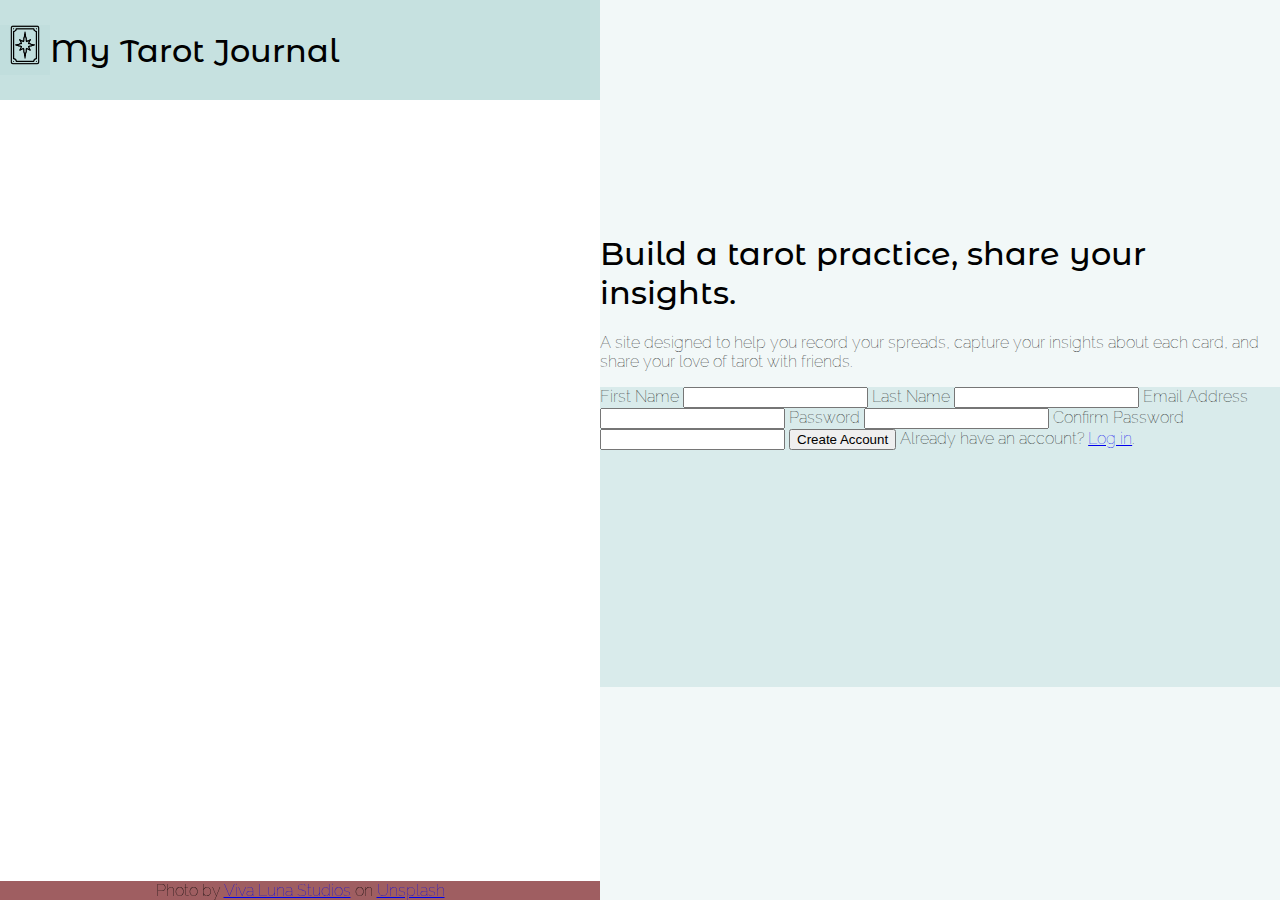
==== sign-up.html @ 5fe8c9bd "Initial commit" ====
<!DOCTYPE html>
<html lang="en">

<head>
    <meta charset="UTF-8">
    <meta http-equiv="X-UA-Compatible" content="IE=edge">
    <meta name="viewport" content="width=device-width, initial-scale=1.0">
    <link rel="stylesheet" type="text/css" href="style.css">
    <title>My Tarot Journal</title>
</head>

<body>
    <div class="container">
        <div class="sidebar">
            <div class="title">
                <img class="title" src="img/card-icon.png">
                <h1>My Tarot Journal</h1>
            </div>
            <div class="footer">Photo by <a href="https://unsplash.com/photos/GLsAydqqgzs" target="_blank">Viva Luna
                    Studios</a> on <a href="https://unsplash.com/" target="_blank">Unsplash</a></div>
        </div>
        <div class="main">
            <div class="hero">
                <h1>Build a tarot practice, share your insights.</h1>
                <p>A site designed to help you record your spreads, capture your insights about each card, and share
                    your love of tarot with friends.</p>
            </div>
            <div class="form">
                <form action="/" method="post">
                    <label for="firstname">First Name</label>
                    <input type="text" name="firstname" id="firstname">
                    <label for="lastname">Last Name</lable>
                        <input type="text" name="lastname" id="lastname">
                        <label for="email">Email Address</label>
                        <input type="email" id="email" name="email">
                        <label for="password">Password</label>
                        <input type="password" id="password" name="password">
                        <label for="confirm">Confirm Password</label>
                        <input type="password" id="confirm" name="confirm">
                        <button type="submit">Create Account</button>
                </form>
                Already have an account? <a href="_blank">Log in</a>.
            </div>
        </div>
    </div>
</body>

</html>
---- style.css ----
@import url('https://fonts.googleapis.com/css2?family=Montserrat+Alternates:wght@100;200;500&family=Raleway:wght@100;500&display=swap');

:root {
    /* CSS HEX */
    --powder-blue: #c0deddff;
    --dark-sky-blue: #7fbdd4ff;
    --persian-plum: #77191eff;
    --maximum-red: #cd2f24ff;
    --arylide-yellow: #ebd65eff;

    /* CSS HSL */
    --powder-blue: hsla(178, 31%, 81%, 1);
    --dark-sky-blue: hsla(196, 50%, 66%, 1);
    --persian-plum: hsla(357, 65%, 28%, 1);
    --maximum-red: hsla(4, 70%, 47%, 1);
    --arylide-yellow: hsla(51, 78%, 65%, 1);


}

* {
    box-sizing: border-box;
}

h1 {
    font-family: 'Montserrat Alternates', sans-serif;
    font-weight: 500;
}

body {
    font-family: 'Raleway', sans-serif;
    font-weight: 100;
}

.container {
    position: absolute;
    top: 0;
    left: 0;
    display: flex;
    height: 100vh;
}

.sidebar {
    width: 600px;
    background-image: url('img/full-deck-background.jpg');
    background-size: cover;
}

.title {
    height: 100px;
    display: flex;
    align-items: center;
    background-color: hsla(178, 31%, 81%, .9);
}

.title img {
    height: 50%;
}

.footer {
    position: fixed;
    bottom: 0;
    width: 600px;
    background-color: hsla(357, 65%, 28%, .7);
    text-align: center;
}

.main {
    display: flex;
    flex-direction: column;
    flex: 1;
    justify-content: center;
    background-color: hsla(178, 31%, 81%, .2);
}

.hero {}

.form {
    background-color: hsla(178, 31%, 81%, .5);
    height: 300px;
    display: flex;
    flex-direction: column;
}
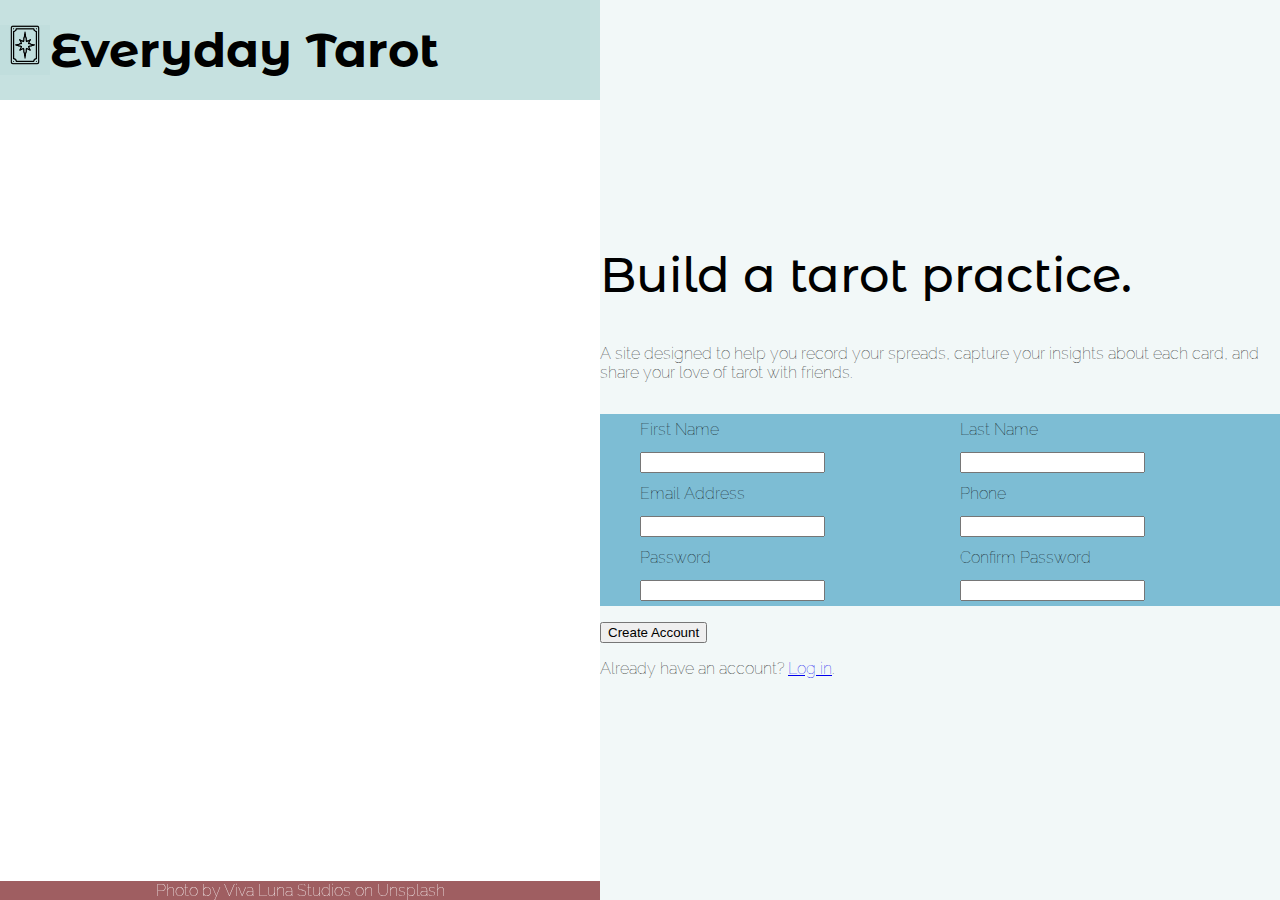
==== commit fa67e6a1: "Correct flex declarations" ====
--- a/sign-up.html
+++ b/sign-up.html
@@ -6,7 +6,7 @@
     <meta http-equiv="X-UA-Compatible" content="IE=edge">
     <meta name="viewport" content="width=device-width, initial-scale=1.0">
     <link rel="stylesheet" type="text/css" href="style.css">
-    <title>My Tarot Journal</title>
+    <title>Everyday Tarot</title>
 </head>
 
 <body>
@@ -14,33 +14,47 @@
         <div class="sidebar">
             <div class="title">
                 <img class="title" src="img/card-icon.png">
-                <h1>My Tarot Journal</h1>
+                <h1>Everyday Tarot</h1>
             </div>
             <div class="footer">Photo by <a href="https://unsplash.com/photos/GLsAydqqgzs" target="_blank">Viva Luna
                     Studios</a> on <a href="https://unsplash.com/" target="_blank">Unsplash</a></div>
         </div>
         <div class="main">
             <div class="hero">
-                <h1>Build a tarot practice, share your insights.</h1>
+                <h2>Build a tarot practice.</h2>
                 <p>A site designed to help you record your spreads, capture your insights about each card, and share
                     your love of tarot with friends.</p>
             </div>
             <div class="form">
                 <form action="/" method="post">
-                    <label for="firstname">First Name</label>
-                    <input type="text" name="firstname" id="firstname">
-                    <label for="lastname">Last Name</lable>
-                        <input type="text" name="lastname" id="lastname">
-                        <label for="email">Email Address</label>
-                        <input type="email" id="email" name="email">
-                        <label for="password">Password</label>
-                        <input type="password" id="password" name="password">
-                        <label for="confirm">Confirm Password</label>
-                        <input type="password" id="confirm" name="confirm">
-                        <button type="submit">Create Account</button>
+
+                    <ul>
+                        <li><label for="firstname">First Name</label><br />
+                            <input type="text" name="firstname" id="firstname">
+                        </li>
+                        <li><label for="lastname">Last Name</label><br />
+                            <input type="text" name="lastname" id="lastname">
+                        </li>
+                        <li><label for="email">Email Address</label><br />
+                            <input type="email" id="email" name="email">
+                        </li>
+                        <li>
+                            <lable for="phone">Phone</label><br />
+                                <input type="phone" id="phone" name="phone">
+                        </li>
+                        <li><label for="password">Password</label><br />
+                            <input type="password" id="password" name="password">
+                        </li>
+                        <li><label for="confirm">Confirm Password</label><br />
+                            <input type="password" id="confirm" name="confirm">
+                        </li>
+                    </ul>
+
+                    <button type="submit">Create Account</button>
                 </form>
-                Already have an account? <a href="_blank">Log in</a>.
+                <p>Already have an account? <a href="_blank">Log in</a>.</p>
             </div>
+
         </div>
     </div>
 </body>
--- a/style.css
+++ b/style.css
@@ -15,16 +15,17 @@
     --maximum-red: hsla(4, 70%, 47%, 1);
     --arylide-yellow: hsla(51, 78%, 65%, 1);
 
-
+    font-size: 16px;
 }
 
 * {
     box-sizing: border-box;
 }
 
-h1 {
+h2 {
     font-family: 'Montserrat Alternates', sans-serif;
     font-weight: 500;
+    font-size: 3rem;
 }
 
 body {
@@ -57,12 +58,23 @@
     height: 50%;
 }
 
+h1 {
+    font-family: 'Montserrat Alternates', sans-serif;
+    font-size: 3rem;
+}
+
 .footer {
     position: fixed;
     bottom: 0;
     width: 600px;
+    color: white;
     background-color: hsla(357, 65%, 28%, .7);
     text-align: center;
+}
+
+.footer a {
+    color: white;
+    text-decoration: none;
 }
 
 .main {
@@ -75,9 +87,20 @@
 
 .hero {}
 
-.form {
-    background-color: hsla(178, 31%, 81%, .5);
-    height: 300px;
+.section {
+    background-color: white;
+    box-shadow: 0px 0px 5px #989898;
+    padding: 10px;
+}
+
+ul {
     display: flex;
-    flex-direction: column;
+    flex-wrap: wrap;
+    list-style: none;
+    line-height: 2rem;
+    background-color: var(--dark-sky-blue);
+}
+
+ul li {
+    width: 50%;
 }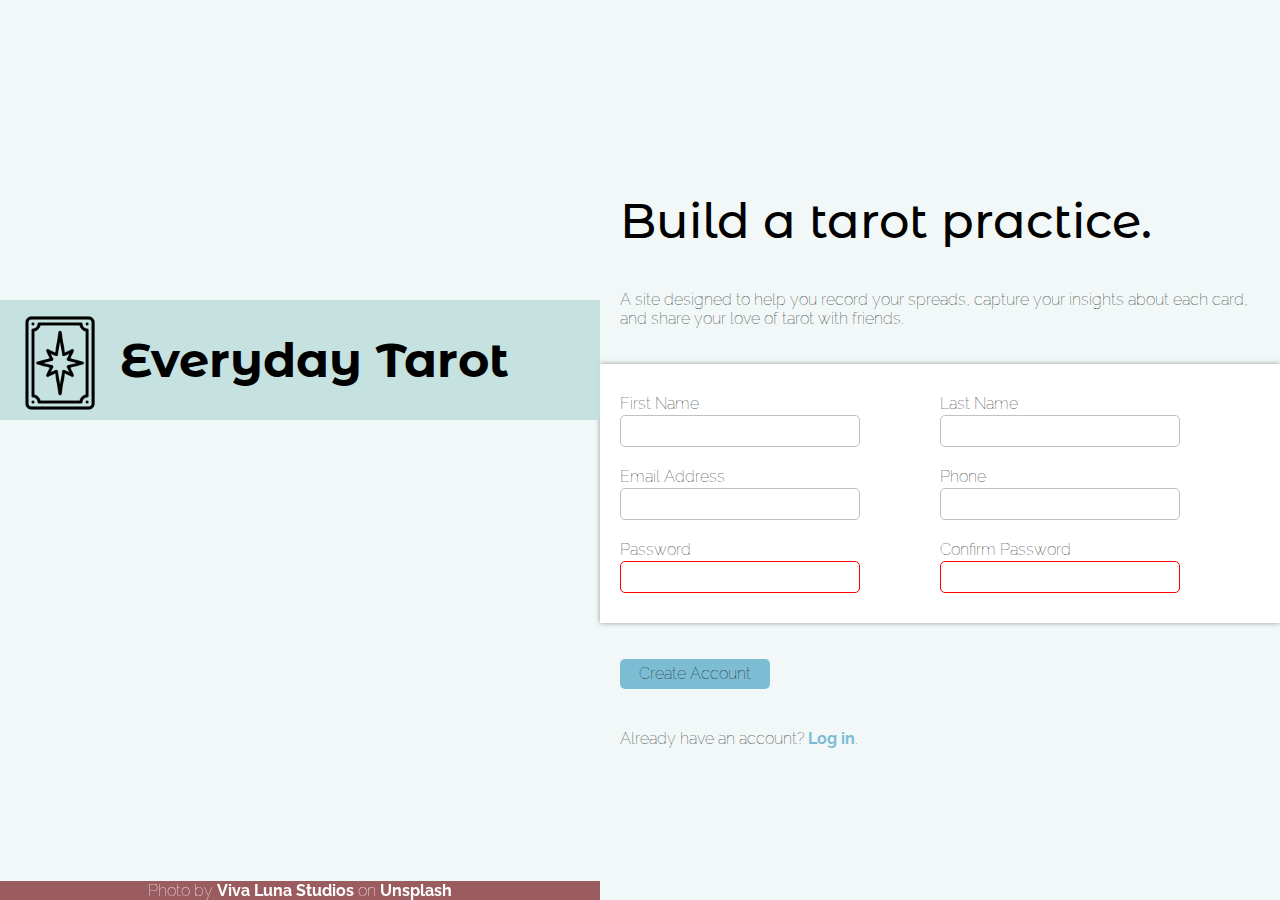
==== commit 20cfc0ca: "Finalize styling and spacing" ====
--- a/sign-up.html
+++ b/sign-up.html
@@ -22,8 +22,8 @@
         <div class="main">
             <div class="hero">
                 <h2>Build a tarot practice.</h2>
-                <p>A site designed to help you record your spreads, capture your insights about each card, and share
-                    your love of tarot with friends.</p>
+                A site designed to help you record your spreads, capture your insights about each card, and share
+                your love of tarot with friends.
             </div>
             <div class="form">
                 <form action="/" method="post">
@@ -43,10 +43,10 @@
                                 <input type="phone" id="phone" name="phone">
                         </li>
                         <li><label for="password">Password</label><br />
-                            <input type="password" id="password" name="password">
+                            <input type="password" id="password" name="password" required>
                         </li>
                         <li><label for="confirm">Confirm Password</label><br />
-                            <input type="password" id="confirm" name="confirm">
+                            <input type="password" id="confirm" name="confirm" required>
                         </li>
                     </ul>
 
--- a/style.css
+++ b/style.css
@@ -31,6 +31,7 @@
 body {
     font-family: 'Raleway', sans-serif;
     font-weight: 100;
+    background-color: hsla(178, 31%, 81%, .2);
 }
 
 .container {
@@ -48,14 +49,21 @@
 }
 
 .title {
-    height: 100px;
+    height: 120px;
+    width: 100%;
+    position: relative;
+    top: 300px;
     display: flex;
     align-items: center;
     background-color: hsla(178, 31%, 81%, .9);
+
 }
 
 .title img {
-    height: 50%;
+    width: auto;
+    position: relative;
+    top: 15px;
+    background-color: transparent;
 }
 
 h1 {
@@ -82,25 +90,66 @@
     flex-direction: column;
     flex: 1;
     justify-content: center;
-    background-color: hsla(178, 31%, 81%, .2);
 }
 
-.hero {}
+.hero {
+    padding: 20px;
+}
 
-.section {
-    background-color: white;
-    box-shadow: 0px 0px 5px #989898;
-    padding: 10px;
-}
+
 
 ul {
     display: flex;
     flex-wrap: wrap;
     list-style: none;
-    line-height: 2rem;
+    line-height: 1.3rem;
+    padding: 20px;
     background-color: var(--dark-sky-blue);
+    box-shadow: 0px 0px 5px #989898;
+    background-color: white;
+    width: auto;
 }
 
 ul li {
+    padding: 10px 0px 10px 0px;
     width: 50%;
+}
+
+input {
+    width: 75%;
+    height: 2rem;
+    font-family: 'Raleway', sans-serif;
+    border: 1px solid #c1c1c1;
+    border-radius: 5px;
+}
+
+input:focus {
+    border: 1px solid;
+    box-shadow: 7px 7px 7px #989898;
+}
+
+button {
+    height: 30px;
+    width: 150px;
+    font-family: 'Raleway', sans-serif;
+    font-weight: 100;
+    font-size: 1rem;
+    background-color: var(--dark-sky-blue);
+    border: 0px;
+    border-radius: 5px;
+    margin: 20px;
+}
+
+p {
+    margin: 20px;
+}
+
+input:required {
+    border-color: red;
+}
+
+a {
+    color: var(--dark-sky-blue);
+    font-weight: bold;
+    text-decoration: none;
 }